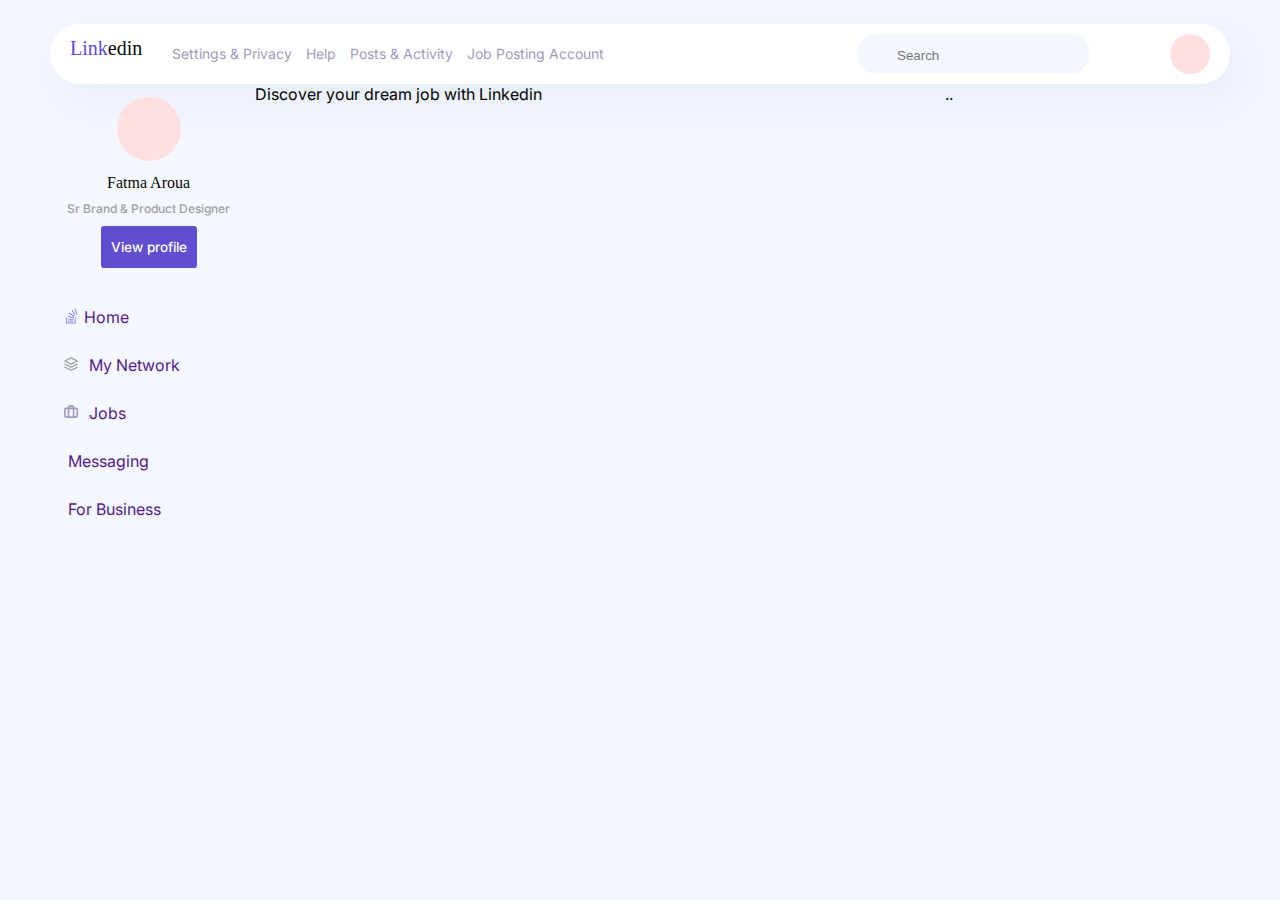
==== landing.html @ 0ec57779 "(left-main): add manu items" ====
<!DOCTYPE html>
<html lang="en">

<head>
    <meta charset="UTF-8">
    <meta http-equiv="X-UA-Compatible" content="IE=edge">
    <meta name="viewport" content="width=device-width, initial-scale=1.0">
    <link rel="stylesheet" href="css/landing.css">
    <link rel="shortcut icon" href="images/logo.svg" type="image/x-icon">
    <title>Home-Linkedin</title>
</head>

<body>

    <div class="container">
        <header>
            <section class='far-left'>
                <p class="logo-word">Link<span>edin</span></p>
                <div class="links">
                    <a href="" class="header-link">Settings & Privacy</a>
                    <a href="" class="header-link">Help</a>
                    <a href="" class="header-link">Posts & Activity</a>
                    <a href="" class="header-link">Job Posting Account</a>
                </div>
            </section>

            <section class='far-right'>
                <div class="search">
                    <input type="text" name="" id="" placeholder="Search">
                </div>

                <div class='icons'>
                    <img src="images/feather-icon.svg" alt="" class="icon">
                    <img src="images/notification.svg" alt="" class="icon">
                    <img src="images/message.svg" alt="" class="icon">
                </div>

                <div class='profile'>
                    <img src="images/fatma 1.svg" alt="">
                </div>
            </section>
        </header>

        <main class="content">
            <div class="left">
                <div class="profile-menu">
                    <div class='profile'><img src="images/fatma 1.svg" alt=""></div>
                    <p class='name'>Fatma Aroua</p>
                    <p class='posiitin'>Sr Brand & Product Designer</p>
                    <a href="" class="view-profile">View profile</a>
                </div>

                <div class="menu">
                    <div class="menu-item focus">
                        <img src="images/home-icon.svg" alt="">
                        <div class='colored-svg'></div>
                        <a href="">Home</a>
                    </div>

                    <div class="menu-item no-focus">
                        <img src="images/network.svg" alt="">
                        <div class='no-focus-svg'></div>
                        <a href="">My Network</a>
                    </div>

                    <div class="menu-item no-focus">
                        <img src="images/jobs.svg" alt="">

                        <div class='no-focus-svg'></div>
                        <a href="">Jobs</a>
                    </div>
                    <div class="menu-item no-focus">
                        <div class='no-focus-svg'></div>
                        <a href="">Messaging</a>
                    </div>
                    <div class="menu-item no-focus">
                        <div class='no-focus-svg'></div>
                        <a href="">For Business</a>
                    </div>
                </div>

            </div>


            <div class="center">Discover your dream job with Linkedin</div>



            <div class="right">..</div>
        </main>
    </div>

</body>

</html>
---- css/landing.css ----
@import url('https://fonts.cdnfonts.com/css/brasika-display-trial');
@import url('https://fonts.googleapis.com/css2?family=Inter:wght@400;500;600;700&display=swap');
* {
    box-sizing: border-box;
}

body {
    margin: 0;
    background: #F4F7FE;
    font-family: Inter;
}

.container {
    padding: 24px 50px;
}

header {
    display: flex;
    justify-content: space-between;
    padding: 10px 20px;
    width: 100%;
    border-radius: 30px;
    background: #FFF;
    box-shadow: 14px 17px 40px 4px rgba(112, 144, 176, 0.08);
}

header section {
    display: flex;
}

header section.far-left {
    gap: 30px;
}

header .logo-word {
    color: #604DCF;
    font-family: 'Brasika Display - Trial';
    font-size: 20px;
    font-style: normal;
    font-weight: 400;
    line-height: normal;
    margin: 3px 0 0 0;
}

header .logo-word span {
    color: #0A0A0A;
}

.links {
    display: flex;
    gap: 14px;
    align-items: center;
}

.links .header-link {
    /* vertical-align: center;
    margin: 1rem 0; */
    color: #9F9BB9;
    /* Body Text/Inter/14/Regular */
    font-family: Inter;
    font-size: 14px;
    font-style: normal;
    font-weight: 400;
    line-height: 20px;
    text-decoration: none;
}

@media (max-width: 940px) {
    .links {
        display: none;
    }
}

@media (max-width: 640px) {
    .container {
        padding: 12px 25px;
        background: #F4F7FE;
    }
    .search {
        display: none;
    }
    /* .icons {
        margin-left: 20px;
    } */
}

header section.far-right {
    gap: 20px;
    align-items: center;
}

header .icons {
    display: flex;
    gap: 20px;
    justify-content: space-around;
}

.search {
    padding: 10px 16px;
    border-radius: 60px;
    background: #F4F7FE;
}

.search input {
    background: url(../images/search-icon.svg) no-repeat left center;
    padding: 0 0 0 1.5rem;
    border: none;
    outline: none;
}

.profile {
    width: 2.5rem;
    height: 2.5rem;
    display: flex;
    flex-direction: row;
    align-items: flex-end;
    justify-content: center;
    background: #FFDFDF;
    border-radius: 50%;
}

.profile img {
    width: 100%;
    border-radius: 50%;
}


/* Main */

main.content {
    display: flex;
    gap: 8.3px;
}

main.content .left {
    padding: 13px;
    flex: 101;
}

.left p:nth-of-type(1) {
    margin-top: 1rem;
    color: #0A0A0A;
    font-family: 'Brasika Display - Trial';
    font-size: 1rem;
    font-style: normal;
    font-weight: 400;
    line-height: 12.452px;
    /* 150% */
}

.left p:nth-of-type(2) {
    color: #9E9E9E;
    font-family: Inter;
    font-size: 12px;
    font-style: normal;
    font-weight: 500;
    line-height: 8.301px;
    /* 133.333% */
}

.left .profile-menu .profile {
    width: 4rem;
    height: 4rem;
    margin: auto;
}

.left .profile-menu p,
.left .profile-menu a {
    display: block;
    text-align: center;
}

.left .profile-menu a {
    width: 55%;
    min-width: 6rem;
    margin: auto;
    padding: 1rem 0.5rem;
    border-radius: 3.113px;
    background: #604DCF;
    color: #FFF;
    text-align: center;
    font-family: Inter;
    font-size: 0.85rem;
    font-style: normal;
    font-weight: 500;
    line-height: 10.376px;
    text-decoration: none;
    /* 142.857% */
}

.left div.menu {
    margin-top: 2rem;
    display: flex;
    flex-direction: column;
    gap: 1rem;
}

.left div.menu .menu-item {
    padding: .5rem 0;
    display: flex;
    gap: 0.3rem;
    color: #0A0A0A;
    font-family: Inter;
    font-size: 1rem;
    font-style: normal;
    font-weight: 400;
    line-height: 12.452px;
    /* 150% */
}

.left div.menu .menu-item a {
    font-size: 1rem;
    text-decoration: none;
    margin-top: .2rem;
}

div.menu .menu-item.no-focus img {
    width: 1rem;
}

div.menu .menu-item.focus img {
    display: none;
}

.focus .colored-svg {
    width: 1rem;
    background-color: #604DCF;
    -webkit-mask: url(../images/home-icon.svg) no-repeat center;
    mask: url(../images/stackoverflow.png) no-repeat center / contain;
    -webkit-mask-size: 1rem;
    mask-size: 1rem;
}

main.content .center {
    flex: 402;
}

main.content .right {
    flex: 168.5;
}
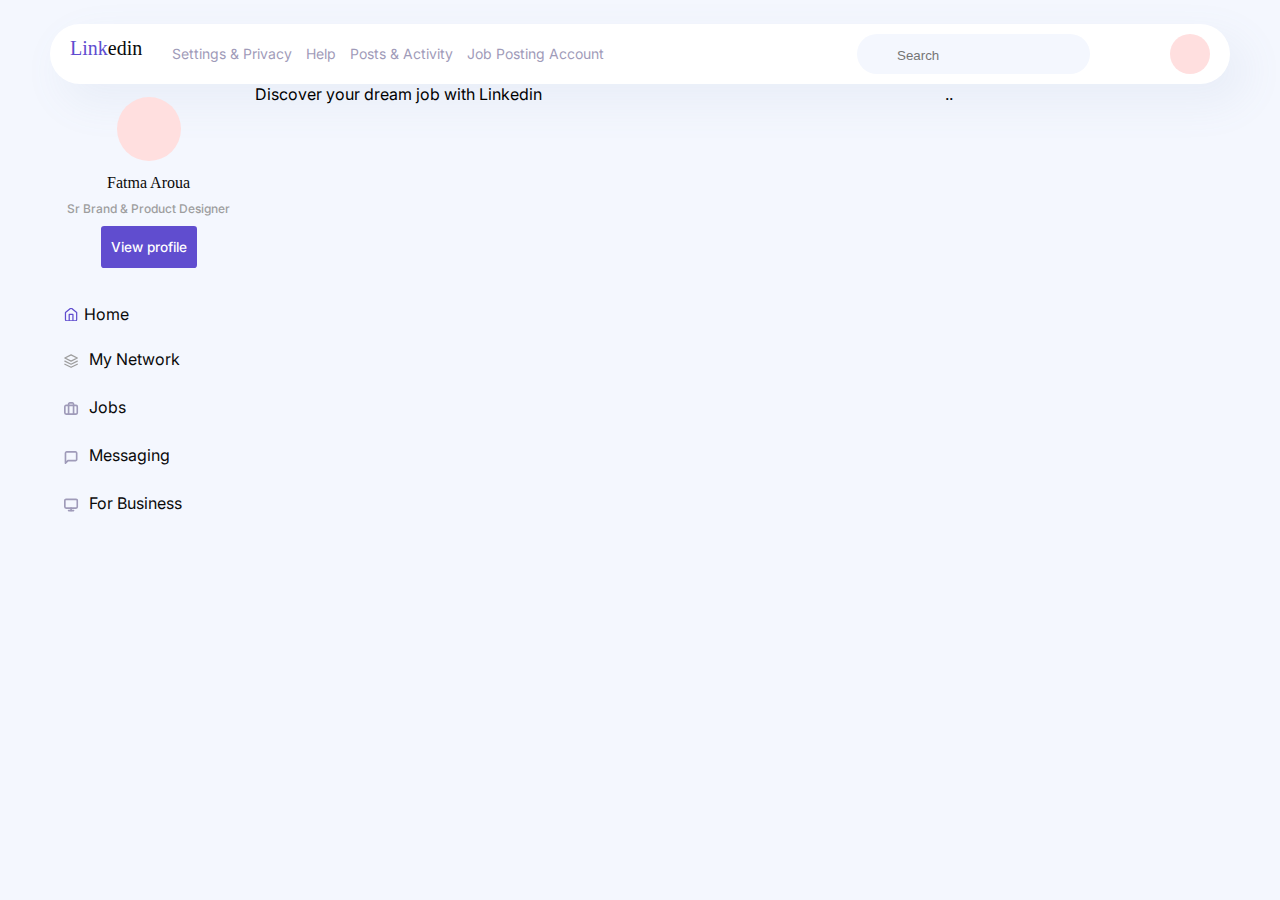
==== commit 23552793: "add more menu items" ====
--- a/landing.html
+++ b/landing.html
@@ -65,15 +65,18 @@
 
                     <div class="menu-item no-focus">
                         <img src="images/jobs.svg" alt="">
-
                         <div class='no-focus-svg'></div>
                         <a href="">Jobs</a>
                     </div>
                     <div class="menu-item no-focus">
+                        <img src="images/messaging.svg" alt="">
+
                         <div class='no-focus-svg'></div>
                         <a href="">Messaging</a>
                     </div>
                     <div class="menu-item no-focus">
+                        <img src="images/business.svg" alt="">
+
                         <div class='no-focus-svg'></div>
                         <a href="">For Business</a>
                     </div>
--- a/css/landing.css
+++ b/css/landing.css
@@ -1,240 +1,244 @@
-@import url('https://fonts.cdnfonts.com/css/brasika-display-trial');
-@import url('https://fonts.googleapis.com/css2?family=Inter:wght@400;500;600;700&display=swap');
-* {
-    box-sizing: border-box;
-}
-
-body {
-    margin: 0;
-    background: #F4F7FE;
-    font-family: Inter;
-}
-
-.container {
-    padding: 24px 50px;
-}
-
-header {
-    display: flex;
-    justify-content: space-between;
-    padding: 10px 20px;
-    width: 100%;
-    border-radius: 30px;
-    background: #FFF;
-    box-shadow: 14px 17px 40px 4px rgba(112, 144, 176, 0.08);
-}
-
-header section {
-    display: flex;
-}
-
-header section.far-left {
-    gap: 30px;
-}
-
-header .logo-word {
-    color: #604DCF;
-    font-family: 'Brasika Display - Trial';
-    font-size: 20px;
-    font-style: normal;
-    font-weight: 400;
-    line-height: normal;
-    margin: 3px 0 0 0;
-}
-
-header .logo-word span {
-    color: #0A0A0A;
-}
-
-.links {
-    display: flex;
-    gap: 14px;
-    align-items: center;
-}
-
-.links .header-link {
-    /* vertical-align: center;
+        @import url('https://fonts.cdnfonts.com/css/brasika-display-trial');
+        @import url('https://fonts.googleapis.com/css2?family=Inter:wght@400;500;600;700&display=swap');
+        * {
+            box-sizing: border-box;
+        }
+        
+        body {
+            margin: 0;
+            background: #F4F7FE;
+            font-family: Inter;
+        }
+        
+        .container {
+            padding: 24px 50px;
+        }
+        
+        header {
+            display: flex;
+            justify-content: space-between;
+            padding: 10px 20px;
+            width: 100%;
+            border-radius: 30px;
+            background: #FFF;
+            box-shadow: 14px 17px 40px 4px rgba(112, 144, 176, 0.08);
+        }
+        
+        header section {
+            display: flex;
+        }
+        
+        header section.far-left {
+            gap: 30px;
+        }
+        
+        header .logo-word {
+            color: #604DCF;
+            font-family: 'Brasika Display - Trial';
+            font-size: 20px;
+            font-style: normal;
+            font-weight: 400;
+            line-height: normal;
+            margin: 3px 0 0 0;
+        }
+        
+        header .logo-word span {
+            color: #0A0A0A;
+        }
+        
+        .links {
+            display: flex;
+            gap: 14px;
+            align-items: center;
+        }
+        
+        .links .header-link {
+            /* vertical-align: center;
     margin: 1rem 0; */
-    color: #9F9BB9;
-    /* Body Text/Inter/14/Regular */
-    font-family: Inter;
-    font-size: 14px;
-    font-style: normal;
-    font-weight: 400;
-    line-height: 20px;
-    text-decoration: none;
-}
-
-@media (max-width: 940px) {
-    .links {
-        display: none;
-    }
-}
-
-@media (max-width: 640px) {
-    .container {
-        padding: 12px 25px;
-        background: #F4F7FE;
-    }
-    .search {
-        display: none;
-    }
-    /* .icons {
+            color: #9F9BB9;
+            /* Body Text/Inter/14/Regular */
+            font-family: Inter;
+            font-size: 14px;
+            font-style: normal;
+            font-weight: 400;
+            line-height: 20px;
+            text-decoration: none;
+        }
+        
+        @media (max-width: 940px) {
+            .links {
+                display: none;
+            }
+        }
+        
+        @media (max-width: 640px) {
+            .container {
+                padding: 12px 25px;
+                background: #F4F7FE;
+            }
+            .search {
+                display: none;
+            }
+            /* .icons {
         margin-left: 20px;
     } */
-}
-
-header section.far-right {
-    gap: 20px;
-    align-items: center;
-}
-
-header .icons {
-    display: flex;
-    gap: 20px;
-    justify-content: space-around;
-}
-
-.search {
-    padding: 10px 16px;
-    border-radius: 60px;
-    background: #F4F7FE;
-}
-
-.search input {
-    background: url(../images/search-icon.svg) no-repeat left center;
-    padding: 0 0 0 1.5rem;
-    border: none;
-    outline: none;
-}
-
-.profile {
-    width: 2.5rem;
-    height: 2.5rem;
-    display: flex;
-    flex-direction: row;
-    align-items: flex-end;
-    justify-content: center;
-    background: #FFDFDF;
-    border-radius: 50%;
-}
-
-.profile img {
-    width: 100%;
-    border-radius: 50%;
-}
-
-
-/* Main */
-
-main.content {
-    display: flex;
-    gap: 8.3px;
-}
-
-main.content .left {
-    padding: 13px;
-    flex: 101;
-}
-
-.left p:nth-of-type(1) {
-    margin-top: 1rem;
-    color: #0A0A0A;
-    font-family: 'Brasika Display - Trial';
-    font-size: 1rem;
-    font-style: normal;
-    font-weight: 400;
-    line-height: 12.452px;
-    /* 150% */
-}
-
-.left p:nth-of-type(2) {
-    color: #9E9E9E;
-    font-family: Inter;
-    font-size: 12px;
-    font-style: normal;
-    font-weight: 500;
-    line-height: 8.301px;
-    /* 133.333% */
-}
-
-.left .profile-menu .profile {
-    width: 4rem;
-    height: 4rem;
-    margin: auto;
-}
-
-.left .profile-menu p,
-.left .profile-menu a {
-    display: block;
-    text-align: center;
-}
-
-.left .profile-menu a {
-    width: 55%;
-    min-width: 6rem;
-    margin: auto;
-    padding: 1rem 0.5rem;
-    border-radius: 3.113px;
-    background: #604DCF;
-    color: #FFF;
-    text-align: center;
-    font-family: Inter;
-    font-size: 0.85rem;
-    font-style: normal;
-    font-weight: 500;
-    line-height: 10.376px;
-    text-decoration: none;
-    /* 142.857% */
-}
-
-.left div.menu {
-    margin-top: 2rem;
-    display: flex;
-    flex-direction: column;
-    gap: 1rem;
-}
-
-.left div.menu .menu-item {
-    padding: .5rem 0;
-    display: flex;
-    gap: 0.3rem;
-    color: #0A0A0A;
-    font-family: Inter;
-    font-size: 1rem;
-    font-style: normal;
-    font-weight: 400;
-    line-height: 12.452px;
-    /* 150% */
-}
-
-.left div.menu .menu-item a {
-    font-size: 1rem;
-    text-decoration: none;
-    margin-top: .2rem;
-}
-
-div.menu .menu-item.no-focus img {
-    width: 1rem;
-}
-
-div.menu .menu-item.focus img {
-    display: none;
-}
-
-.focus .colored-svg {
-    width: 1rem;
-    background-color: #604DCF;
-    -webkit-mask: url(../images/home-icon.svg) no-repeat center;
-    mask: url(../images/stackoverflow.png) no-repeat center / contain;
-    -webkit-mask-size: 1rem;
-    mask-size: 1rem;
-}
-
-main.content .center {
-    flex: 402;
-}
-
-main.content .right {
-    flex: 168.5;
-}+        }
+        
+        header section.far-right {
+            gap: 20px;
+            align-items: center;
+        }
+        
+        header .icons {
+            display: flex;
+            gap: 20px;
+            justify-content: space-around;
+        }
+        
+        .search {
+            padding: 10px 16px;
+            border-radius: 60px;
+            background: #F4F7FE;
+        }
+        
+        .search input {
+            background: url(../images/search-icon.svg) no-repeat left center;
+            padding: 0 0 0 1.5rem;
+            border: none;
+            outline: none;
+        }
+        
+        .profile {
+            width: 2.5rem;
+            height: 2.5rem;
+            display: flex;
+            flex-direction: row;
+            align-items: flex-end;
+            justify-content: center;
+            background: #FFDFDF;
+            border-radius: 50%;
+        }
+        
+        .profile img {
+            width: 100%;
+            border-radius: 50%;
+        }
+        /* Main */
+        
+        main.content {
+            display: flex;
+            gap: 8.3px;
+        }
+        
+        main.content .left {
+            padding: 13px;
+            flex: 101;
+        }
+        
+        .left p:nth-of-type(1) {
+            margin-top: 1rem;
+            color: #0A0A0A;
+            font-family: 'Brasika Display - Trial';
+            font-size: 1rem;
+            font-style: normal;
+            font-weight: 400;
+            line-height: 12.452px;
+            /* 150% */
+        }
+        
+        .left p:nth-of-type(2) {
+            color: #9E9E9E;
+            font-family: Inter;
+            font-size: 12px;
+            font-style: normal;
+            font-weight: 500;
+            line-height: 8.301px;
+            /* 133.333% */
+        }
+        
+        .left .profile-menu .profile {
+            width: 4rem;
+            height: 4rem;
+            margin: auto;
+        }
+        
+        .left .profile-menu p,
+        .left .profile-menu a {
+            display: block;
+            text-align: center;
+        }
+        
+        .left .profile-menu a {
+            width: 55%;
+            min-width: 6rem;
+            margin: auto;
+            padding: 1rem 0.5rem;
+            border-radius: 3.113px;
+            background: #604DCF;
+            color: #FFF;
+            text-align: center;
+            font-family: Inter;
+            font-size: 0.85rem;
+            font-style: normal;
+            font-weight: 500;
+            line-height: 10.376px;
+            text-decoration: none;
+            /* 142.857% */
+        }
+        
+        .left div.menu {
+            margin-top: 2rem;
+            display: flex;
+            flex-direction: column;
+            gap: 1rem;
+        }
+        
+        .left div.menu .menu-item {
+            padding: .5rem 0;
+            display: flex;
+            gap: 0.3rem;
+            color: #0A0A0A;
+            font-family: Inter;
+            font-size: 1rem;
+            font-style: normal;
+            font-weight: 400;
+            line-height: 12.452px;
+            cursor: pointer;
+            /* 150% */
+        }
+        
+        .left div.menu .menu-item a {
+            font-size: 1rem;
+            text-decoration: none;
+            /* margin-top: .2rem; */
+            color: var(--gray-02100, #0A0A0A);
+            font-family: Inter;
+            font-style: normal;
+            font-weight: 400;
+            line-height: 12.452px;
+        }
+        
+        div.menu .menu-item.no-focus img {
+            width: 1rem;
+        }
+        
+        div.menu .menu-item.focus img {
+            display: none;
+        }
+        
+        .focus .colored-svg {
+            width: 1rem;
+            background-color: #604DCF;
+            -webkit-mask: url(../images/home-icon.svg) no-repeat center;
+            mask: url(../images/home-icon.svg) no-repeat center / contain;
+            -webkit-mask-size: 1rem;
+            mask-size: 1rem;
+        }
+        
+        main.content .center {
+            flex: 402;
+        }
+        
+        main.content .right {
+            flex: 168.5;
+        }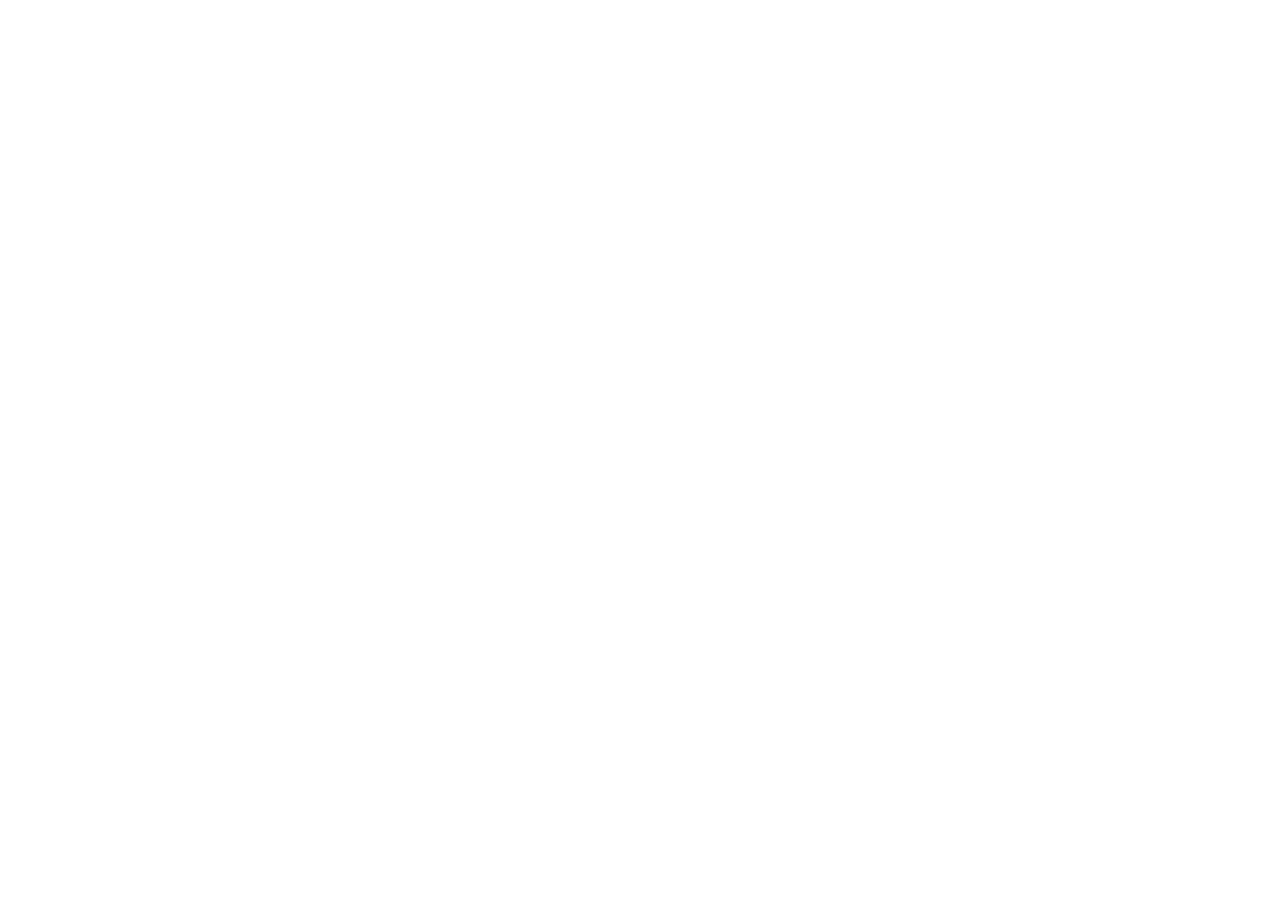
==== commit fd842a2c: "(landing): set up landing page" ====
--- a/landing.html
+++ b/landing.html
@@ -5,94 +5,13 @@
     <meta charset="UTF-8">
     <meta http-equiv="X-UA-Compatible" content="IE=edge">
     <meta name="viewport" content="width=device-width, initial-scale=1.0">
-    <link rel="stylesheet" href="css/landing.css">
+    <link rel="stylesheet" href="landing.css">
     <link rel="shortcut icon" href="images/logo.svg" type="image/x-icon">
     <title>Home-Linkedin</title>
 </head>
 
 <body>
 
-    <div class="container">
-        <header>
-            <section class='far-left'>
-                <p class="logo-word">Link<span>edin</span></p>
-                <div class="links">
-                    <a href="" class="header-link">Settings & Privacy</a>
-                    <a href="" class="header-link">Help</a>
-                    <a href="" class="header-link">Posts & Activity</a>
-                    <a href="" class="header-link">Job Posting Account</a>
-                </div>
-            </section>
-
-            <section class='far-right'>
-                <div class="search">
-                    <input type="text" name="" id="" placeholder="Search">
-                </div>
-
-                <div class='icons'>
-                    <img src="images/feather-icon.svg" alt="" class="icon">
-                    <img src="images/notification.svg" alt="" class="icon">
-                    <img src="images/message.svg" alt="" class="icon">
-                </div>
-
-                <div class='profile'>
-                    <img src="images/fatma 1.svg" alt="">
-                </div>
-            </section>
-        </header>
-
-        <main class="content">
-            <div class="left">
-                <div class="profile-menu">
-                    <div class='profile'><img src="images/fatma 1.svg" alt=""></div>
-                    <p class='name'>Fatma Aroua</p>
-                    <p class='posiitin'>Sr Brand & Product Designer</p>
-                    <a href="" class="view-profile">View profile</a>
-                </div>
-
-                <div class="menu">
-                    <div class="menu-item focus">
-                        <img src="images/home-icon.svg" alt="">
-                        <div class='colored-svg'></div>
-                        <a href="">Home</a>
-                    </div>
-
-                    <div class="menu-item no-focus">
-                        <img src="images/network.svg" alt="">
-                        <div class='no-focus-svg'></div>
-                        <a href="">My Network</a>
-                    </div>
-
-                    <div class="menu-item no-focus">
-                        <img src="images/jobs.svg" alt="">
-                        <div class='no-focus-svg'></div>
-                        <a href="">Jobs</a>
-                    </div>
-                    <div class="menu-item no-focus">
-                        <img src="images/messaging.svg" alt="">
-
-                        <div class='no-focus-svg'></div>
-                        <a href="">Messaging</a>
-                    </div>
-                    <div class="menu-item no-focus">
-                        <img src="images/business.svg" alt="">
-
-                        <div class='no-focus-svg'></div>
-                        <a href="">For Business</a>
-                    </div>
-                </div>
-
-            </div>
-
-
-            <div class="center">Discover your dream job with Linkedin</div>
-
-
-
-            <div class="right">..</div>
-        </main>
-    </div>
-
 </body>
 
 </html>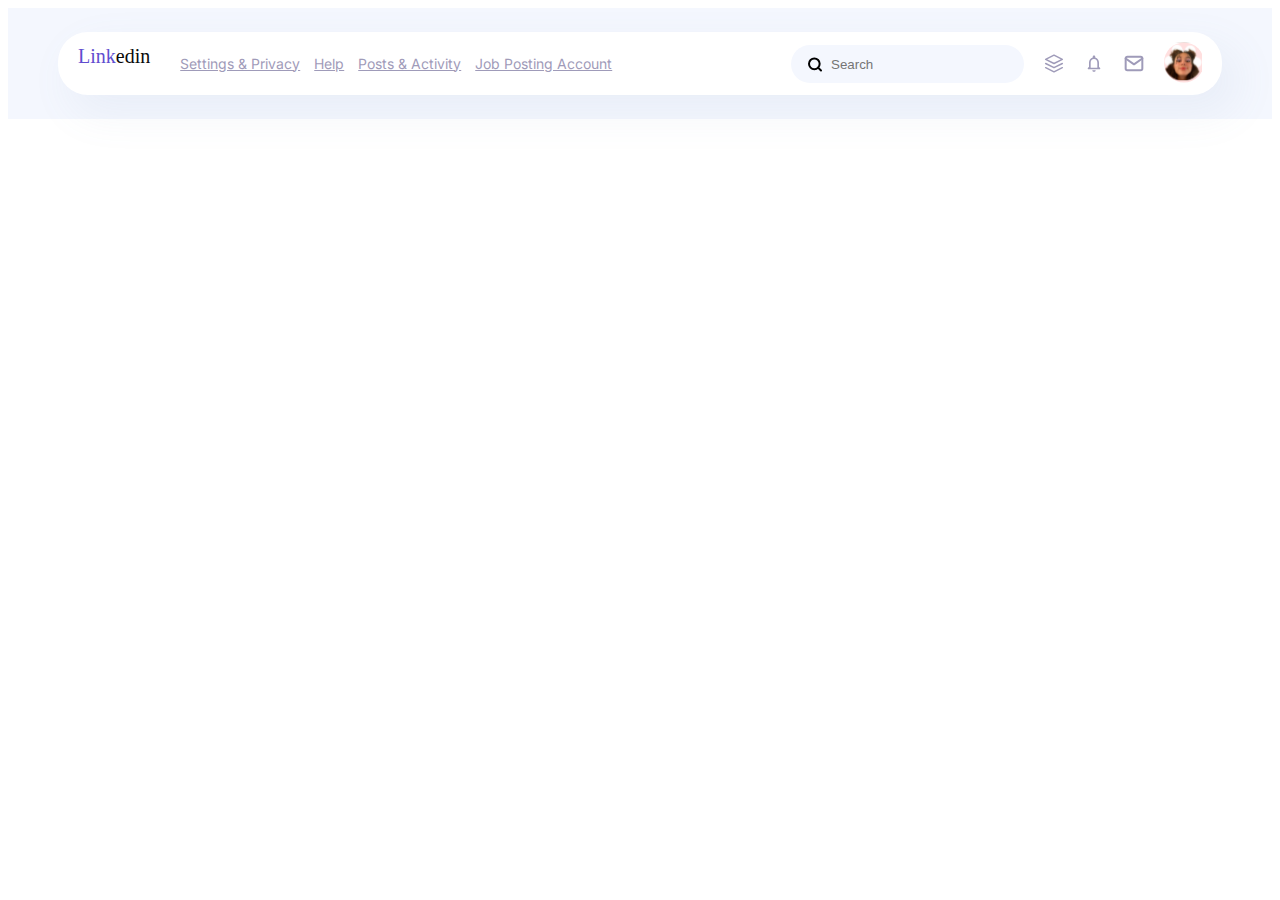
==== commit e2e338ef: "add header" ====
--- a/landing.html
+++ b/landing.html
@@ -5,13 +5,46 @@
     <meta charset="UTF-8">
     <meta http-equiv="X-UA-Compatible" content="IE=edge">
     <meta name="viewport" content="width=device-width, initial-scale=1.0">
-    <link rel="stylesheet" href="landing.css">
+    <link rel="stylesheet" href="css/landing.css">
     <link rel="shortcut icon" href="images/logo.svg" type="image/x-icon">
     <title>Home-Linkedin</title>
 </head>
 
 <body>
 
+    <div class="container">
+        <header>
+            <section class='far-left'>
+                <p class="logo-word">Link<span>edin</span></p>
+                <div class="links">
+                    <a href="" class="header-link">Settings & Privacy</a>
+                    <a href="" class="header-link">Help</a>
+                    <a href="" class="header-link">Posts & Activity</a>
+                    <a href="" class="header-link">Job Posting Account</a>
+                </div>
+            </section>
+
+            <section class='far-right'>
+                <div class="search">
+                    <input type="text" name="" id="" placeholder="Search">
+                </div>
+
+                <div class='icons'>
+                    <img src="images/feather-icon.svg" alt="" class="icon">
+                    <img src="images/notification.svg" alt="" class="icon">
+                    <img src="images/message.svg" alt="" class="icon">
+                </div>
+
+                <div class='profile'><img src="images/fatma 1.svg" alt=""></div>
+            </section>
+        </header>
+        <main class="content">
+            <div class="left"></div>
+            <div class="center"></div>
+            <div class="right"></div>
+        </main>
+    </div>
+
 </body>
 
 </html>--- a/css/landing.css
+++ b/css/landing.css
@@ -0,0 +1,88 @@
+@import url('https://fonts.cdnfonts.com/css/brasika-display-trial');
+@import url('https://fonts.googleapis.com/css2?family=Inter:wght@400;500;600;700&display=swap');
+* {
+    box-sizing: border-box;
+}
+
+.container {
+    padding: 24px 50px;
+    background: #F4F7FE;
+}
+
+header {
+    display: flex;
+    justify-content: space-between;
+    padding: 10px 20px;
+    width: 100%;
+    border-radius: 30px;
+    background: #FFF;
+    box-shadow: 14px 17px 40px 4px rgba(112, 144, 176, 0.08);
+}
+
+header section {
+    display: flex;
+}
+
+header section.far-left {
+    gap: 30px;
+}
+
+header .logo-word {
+    color: #604DCF;
+    font-family: 'Brasika Display - Trial';
+    font-size: 20px;
+    font-style: normal;
+    font-weight: 400;
+    line-height: normal;
+    margin: 3px 0 0 0;
+}
+
+header .logo-word span {
+    color: #0A0A0A;
+}
+
+.links {
+    display: flex;
+    gap: 14px;
+    align-items: center;
+}
+
+.links .header-link {
+    /* vertical-align: center;
+    margin: 1rem 0; */
+    color: #9F9BB9;
+    /* Body Text/Inter/14/Regular */
+    font-family: Inter;
+    font-size: 14px;
+    font-style: normal;
+    font-weight: 400;
+    line-height: 20px;
+}
+
+header section.far-right {
+    gap: 20px;
+    align-items: center;
+}
+
+header .icons {
+    display: flex;
+    gap: 20px;
+    justify-content: space-around;
+}
+
+.search {
+    padding: 10px 16px;
+    border-radius: 60px;
+    background: #F4F7FE;
+}
+
+.search input {
+    background: url(../images/search-icon.svg) no-repeat left center;
+    padding: 0 0 0 1.5rem;
+    border: none;
+    outline: none;
+}
+
+header .profile {
+    background: url(../images/profile-background.svg) no-repeat;
+}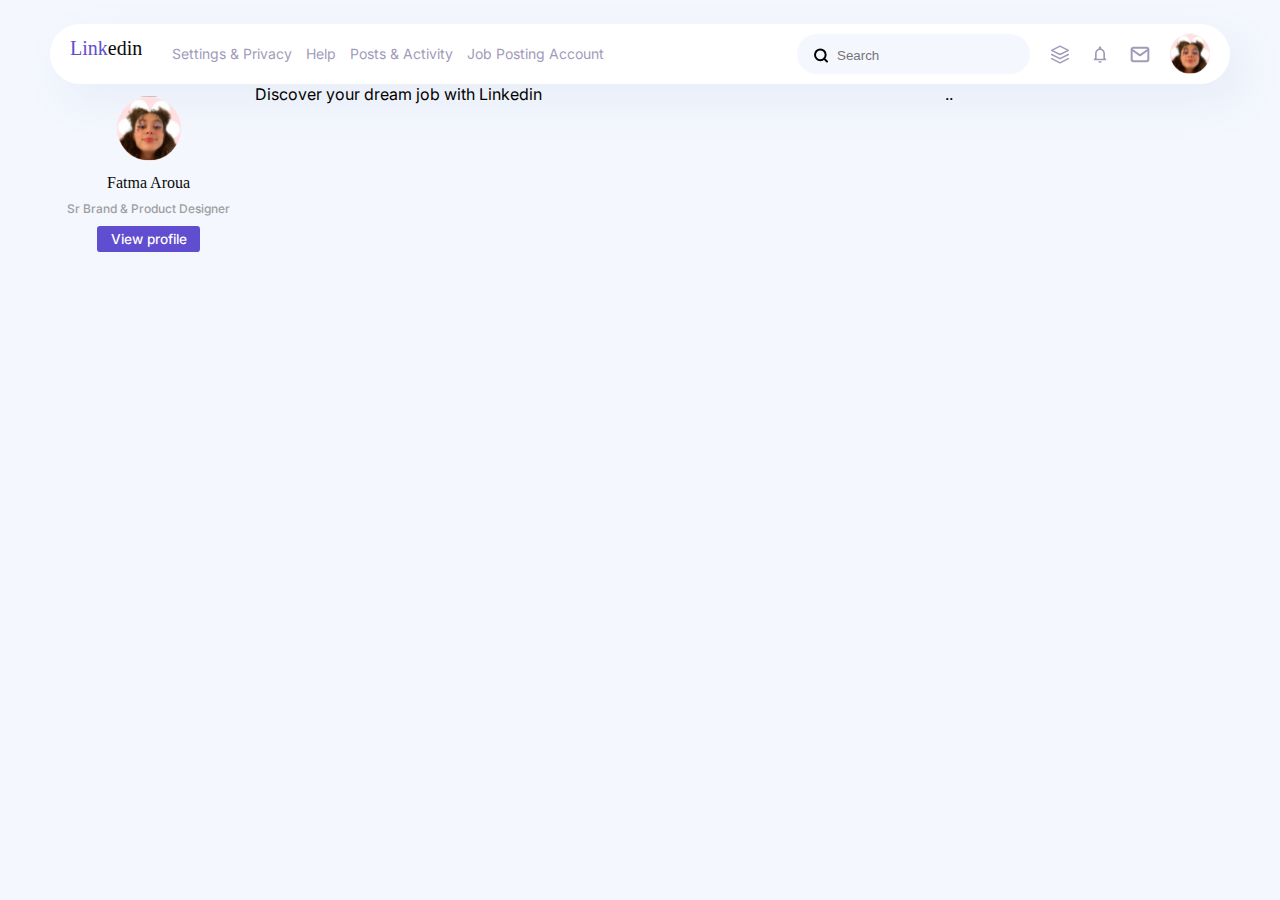
==== commit 72d76bb9: "add left main" ====
--- a/landing.html
+++ b/landing.html
@@ -35,13 +35,24 @@
                     <img src="images/message.svg" alt="" class="icon">
                 </div>
 
-                <div class='profile'><img src="images/fatma 1.svg" alt=""></div>
+                <div class='profile'>
+                    <img src="images/fatma 1.svg" alt="">
+                </div>
             </section>
         </header>
+
         <main class="content">
-            <div class="left"></div>
-            <div class="center"></div>
-            <div class="right"></div>
+            <div class="left">
+                <div>
+                    <div class='profile'><img src="images/fatma 1.svg" alt=""></div>
+                    <p class='name'>Fatma Aroua</p>
+                    <p class='posiitin'>Sr Brand & Product Designer</p>
+
+                    <a href="" class="view-profile">View profile</a>
+                </div>
+            </div>
+            <div class="center">Discover your dream job with Linkedin</div>
+            <div class="right">..</div>
         </main>
     </div>
 
--- a/css/landing.css
+++ b/css/landing.css
@@ -4,9 +4,14 @@
     box-sizing: border-box;
 }
 
+body {
+    margin: 0;
+    background: #F4F7FE;
+    font-family: Inter;
+}
+
 .container {
     padding: 24px 50px;
-    background: #F4F7FE;
 }
 
 header {
@@ -57,6 +62,26 @@
     font-style: normal;
     font-weight: 400;
     line-height: 20px;
+    text-decoration: none;
+}
+
+@media (max-width: 940px) {
+    .links {
+        display: none;
+    }
+}
+
+@media (max-width: 640px) {
+    .container {
+        padding: 12px 25px;
+        background: #F4F7FE;
+    }
+    .search {
+        display: none;
+    }
+    /* .icons {
+        margin-left: 20px;
+    } */
 }
 
 header section.far-right {
@@ -83,6 +108,89 @@
     outline: none;
 }
 
-header .profile {
-    background: url(../images/profile-background.svg) no-repeat;
+.profile {
+    width: 2.5rem;
+    height: 2.5rem;
+    display: flex;
+    flex-direction: row;
+    align-items: flex-end;
+    justify-content: center;
+    background: #FFDFDF;
+    border-radius: 50%;
+}
+
+.profile img {
+    width: 100%;
+    border-radius: 50%;
+}
+
+
+/* Main */
+
+main.content {
+    display: flex;
+    gap: 8.3px;
+}
+
+main.content .left {
+    padding: 13px;
+    flex: 101;
+}
+
+.left p:nth-of-type(1) {
+    margin-top: 1rem;
+    color: #0A0A0A;
+    font-family: 'Brasika Display - Trial';
+    font-size: 1rem;
+    font-style: normal;
+    font-weight: 400;
+    line-height: 12.452px;
+    /* 150% */
+}
+
+.left p:nth-of-type(2) {
+    color: #9E9E9E;
+    font-family: Inter;
+    font-size: 12px;
+    font-style: normal;
+    font-weight: 500;
+    line-height: 8.301px;
+    /* 133.333% */
+}
+
+.left div .profile {
+    width: 4rem;
+    height: 4rem;
+    margin: auto;
+}
+
+.left div p,
+a {
+    display: block;
+    text-align: center;
+}
+
+.left a {
+    max-width: 60%;
+    margin: auto;
+    padding: 0.5rem 0.5rem;
+    border-radius: 3.113px;
+    background: #604DCF;
+    color: #FFF;
+    text-align: center;
+    font-family: Inter;
+    font-size: 0.85rem;
+    font-style: normal;
+    font-weight: 500;
+    line-height: 10.376px;
+    text-decoration: none;
+    /* 142.857% */
+}
+
+main.content .center {
+    flex: 402;
+}
+
+main.content .right {
+    flex: 168.5;
 }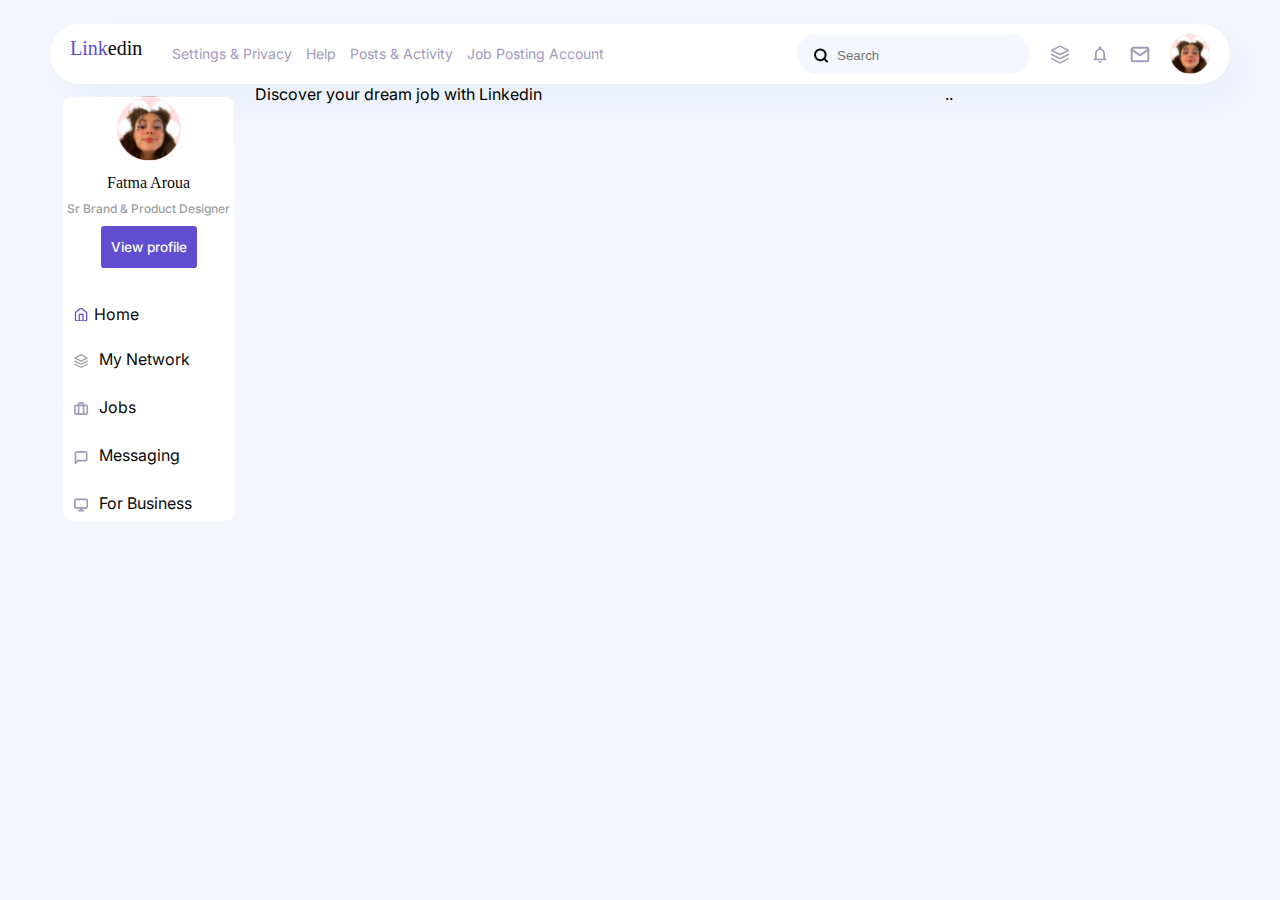
==== commit d4ee066c: "(main-left-upper): add border background & radius" ====
--- a/landing.html
+++ b/landing.html
@@ -43,15 +43,54 @@
 
         <main class="content">
             <div class="left">
-                <div>
-                    <div class='profile'><img src="images/fatma 1.svg" alt=""></div>
-                    <p class='name'>Fatma Aroua</p>
-                    <p class='posiitin'>Sr Brand & Product Designer</p>
+                <section class='upper'>
+                    <div class="profile-menu">
+                        <div class='profile'><img src="images/fatma 1.svg" alt=""></div>
+                        <p class='name'>Fatma Aroua</p>
+                        <p class='posiitin'>Sr Brand & Product Designer</p>
+                        <a href="" class="view-profile">View profile</a>
+                    </div>
 
-                    <a href="" class="view-profile">View profile</a>
-                </div>
+                    <div class="menu">
+                        <div class="menu-item focus">
+                            <img src="images/home-icon.svg" alt="">
+                            <div class='colored-svg'></div>
+                            <a href="">Home</a>
+                        </div>
+
+                        <div class="menu-item no-focus">
+                            <img src="images/network.svg" alt="">
+                            <div class='no-focus-svg'></div>
+                            <a href="">My Network</a>
+                        </div>
+
+                        <div class="menu-item no-focus">
+                            <img src="images/jobs.svg" alt="">
+                            <div class='no-focus-svg'></div>
+                            <a href="">Jobs</a>
+                        </div>
+                        <div class="menu-item no-focus">
+                            <img src="images/messaging.svg" alt="">
+
+                            <div class='no-focus-svg'></div>
+                            <a href="">Messaging</a>
+                        </div>
+                        <div class="menu-item no-focus">
+                            <img src="images/business.svg" alt="">
+
+                            <div class='no-focus-svg'></div>
+                            <a href="">For Business</a>
+                        </div>
+                    </div>
+                </section>
+
             </div>
+
+
             <div class="center">Discover your dream job with Linkedin</div>
+
+
+
             <div class="right">..</div>
         </main>
     </div>
--- a/css/landing.css
+++ b/css/landing.css
@@ -1,196 +1,256 @@
-@import url('https://fonts.cdnfonts.com/css/brasika-display-trial');
-@import url('https://fonts.googleapis.com/css2?family=Inter:wght@400;500;600;700&display=swap');
-* {
-    box-sizing: border-box;
-}
-
-body {
-    margin: 0;
-    background: #F4F7FE;
-    font-family: Inter;
-}
-
-.container {
-    padding: 24px 50px;
-}
-
-header {
-    display: flex;
-    justify-content: space-between;
-    padding: 10px 20px;
-    width: 100%;
-    border-radius: 30px;
-    background: #FFF;
-    box-shadow: 14px 17px 40px 4px rgba(112, 144, 176, 0.08);
-}
-
-header section {
-    display: flex;
-}
-
-header section.far-left {
-    gap: 30px;
-}
-
-header .logo-word {
-    color: #604DCF;
-    font-family: 'Brasika Display - Trial';
-    font-size: 20px;
-    font-style: normal;
-    font-weight: 400;
-    line-height: normal;
-    margin: 3px 0 0 0;
-}
-
-header .logo-word span {
-    color: #0A0A0A;
-}
-
-.links {
-    display: flex;
-    gap: 14px;
-    align-items: center;
-}
-
-.links .header-link {
-    /* vertical-align: center;
+        @import url('https://fonts.cdnfonts.com/css/brasika-display-trial');
+        @import url('https://fonts.googleapis.com/css2?family=Inter:wght@400;500;600;700&display=swap');
+        * {
+            box-sizing: border-box;
+        }
+        
+        body {
+            margin: 0;
+            background: #F4F7FE;
+            font-family: Inter;
+        }
+        
+        .container {
+            padding: 24px 50px;
+        }
+        
+        header {
+            display: flex;
+            justify-content: space-between;
+            padding: 10px 20px;
+            width: 100%;
+            border-radius: 30px;
+            background: #FFF;
+            box-shadow: 14px 17px 40px 4px rgba(112, 144, 176, 0.08);
+        }
+        
+        header section {
+            display: flex;
+        }
+        
+        header section.far-left {
+            gap: 30px;
+        }
+        
+        header .logo-word {
+            color: #604DCF;
+            font-family: 'Brasika Display - Trial';
+            font-size: 20px;
+            font-style: normal;
+            font-weight: 400;
+            line-height: normal;
+            margin: 3px 0 0 0;
+        }
+        
+        header .logo-word span {
+            color: #0A0A0A;
+        }
+        
+        .links {
+            display: flex;
+            gap: 14px;
+            align-items: center;
+        }
+        
+        .links .header-link {
+            /* vertical-align: center;
     margin: 1rem 0; */
-    color: #9F9BB9;
-    /* Body Text/Inter/14/Regular */
-    font-family: Inter;
-    font-size: 14px;
-    font-style: normal;
-    font-weight: 400;
-    line-height: 20px;
-    text-decoration: none;
-}
-
-@media (max-width: 940px) {
-    .links {
-        display: none;
-    }
-}
-
-@media (max-width: 640px) {
-    .container {
-        padding: 12px 25px;
-        background: #F4F7FE;
-    }
-    .search {
-        display: none;
-    }
-    /* .icons {
+            color: #9F9BB9;
+            /* Body Text/Inter/14/Regular */
+            font-family: Inter;
+            font-size: 14px;
+            font-style: normal;
+            font-weight: 400;
+            line-height: 20px;
+            text-decoration: none;
+        }
+        
+        @media (max-width: 940px) {
+            .links {
+                display: none;
+            }
+        }
+        
+        @media (max-width: 640px) {
+            .container {
+                padding: 12px 25px;
+                background: #F4F7FE;
+            }
+            .search {
+                display: none;
+            }
+            /* .icons {
         margin-left: 20px;
     } */
-}
-
-header section.far-right {
-    gap: 20px;
-    align-items: center;
-}
-
-header .icons {
-    display: flex;
-    gap: 20px;
-    justify-content: space-around;
-}
-
-.search {
-    padding: 10px 16px;
-    border-radius: 60px;
-    background: #F4F7FE;
-}
-
-.search input {
-    background: url(../images/search-icon.svg) no-repeat left center;
-    padding: 0 0 0 1.5rem;
-    border: none;
-    outline: none;
-}
-
-.profile {
-    width: 2.5rem;
-    height: 2.5rem;
-    display: flex;
-    flex-direction: row;
-    align-items: flex-end;
-    justify-content: center;
-    background: #FFDFDF;
-    border-radius: 50%;
-}
-
-.profile img {
-    width: 100%;
-    border-radius: 50%;
-}
-
-
-/* Main */
-
-main.content {
-    display: flex;
-    gap: 8.3px;
-}
-
-main.content .left {
-    padding: 13px;
-    flex: 101;
-}
-
-.left p:nth-of-type(1) {
-    margin-top: 1rem;
-    color: #0A0A0A;
-    font-family: 'Brasika Display - Trial';
-    font-size: 1rem;
-    font-style: normal;
-    font-weight: 400;
-    line-height: 12.452px;
-    /* 150% */
-}
-
-.left p:nth-of-type(2) {
-    color: #9E9E9E;
-    font-family: Inter;
-    font-size: 12px;
-    font-style: normal;
-    font-weight: 500;
-    line-height: 8.301px;
-    /* 133.333% */
-}
-
-.left div .profile {
-    width: 4rem;
-    height: 4rem;
-    margin: auto;
-}
-
-.left div p,
-a {
-    display: block;
-    text-align: center;
-}
-
-.left a {
-    max-width: 60%;
-    margin: auto;
-    padding: 0.5rem 0.5rem;
-    border-radius: 3.113px;
-    background: #604DCF;
-    color: #FFF;
-    text-align: center;
-    font-family: Inter;
-    font-size: 0.85rem;
-    font-style: normal;
-    font-weight: 500;
-    line-height: 10.376px;
-    text-decoration: none;
-    /* 142.857% */
-}
-
-main.content .center {
-    flex: 402;
-}
-
-main.content .right {
-    flex: 168.5;
-}+        }
+        
+        header section.far-right {
+            gap: 20px;
+            align-items: center;
+        }
+        
+        header .icons {
+            display: flex;
+            gap: 20px;
+            justify-content: space-around;
+        }
+        
+        .search {
+            padding: 10px 16px;
+            border-radius: 60px;
+            background: #F4F7FE;
+        }
+        
+        .search input {
+            background: url(../images/search-icon.svg) no-repeat left center;
+            padding: 0 0 0 1.5rem;
+            border: none;
+            outline: none;
+        }
+        
+        .profile {
+            width: 2.5rem;
+            height: 2.5rem;
+            display: flex;
+            flex-direction: row;
+            align-items: flex-end;
+            justify-content: center;
+            background: #FFDFDF;
+            border-radius: 50%;
+        }
+        
+        .profile img {
+            width: 100%;
+            border-radius: 50%;
+        }
+        /* Main */
+        
+        main.content {
+            display: flex;
+            gap: 8.3px;
+        }
+        
+        main.content .left {
+            padding: 13px;
+            flex: 101;
+        }
+        
+        .left .upper {
+            /* display: flex; */
+            /* flex-direction: column; */
+            /* justify-content: center; */
+            /* align-items: center; */
+            /* gap: 16.602px; */
+            /* align-self: stretch; */
+            border-radius: 8.301px;
+            background: var(--gray-0210, #FFF);
+        }
+        
+        .left p:nth-of-type(1) {
+            margin-top: 1rem;
+            color: #0A0A0A;
+            font-family: 'Brasika Display - Trial';
+            font-size: 1rem;
+            font-style: normal;
+            font-weight: 400;
+            line-height: 12.452px;
+            /* 150% */
+        }
+        
+        .left p:nth-of-type(2) {
+            color: #9E9E9E;
+            font-family: Inter;
+            font-size: 12px;
+            font-style: normal;
+            font-weight: 500;
+            line-height: 8.301px;
+            /* 133.333% */
+        }
+        
+        .left .profile-menu .profile {
+            width: 4rem;
+            height: 4rem;
+            margin: auto;
+        }
+        
+        .left .profile-menu p,
+        .left .profile-menu a {
+            display: block;
+            text-align: center;
+        }
+        
+        .left .profile-menu a {
+            margin: auto;
+            margin-top: 12px;
+            width: 55%;
+            min-width: 6rem;
+            padding: 1rem 0.5rem;
+            border-radius: 3.113px;
+            background: #604DCF;
+            color: #FFF;
+            text-align: center;
+            font-family: Inter;
+            font-size: 0.85rem;
+            font-style: normal;
+            font-weight: 500;
+            line-height: 10.376px;
+            text-decoration: none;
+            /* 142.857% */
+        }
+        
+        .left div.menu {
+            margin-top: 2rem;
+            padding-left: 10.4px;
+            display: flex;
+            flex-direction: column;
+            gap: 1rem;
+        }
+        
+        .left div.menu .menu-item {
+            padding: .5rem 0;
+            display: flex;
+            gap: 0.3rem;
+            color: #0A0A0A;
+            font-family: Inter;
+            font-size: 1rem;
+            font-style: normal;
+            font-weight: 400;
+            line-height: 12.452px;
+            cursor: pointer;
+            /* 150% */
+        }
+        
+        .left div.menu .menu-item a {
+            font-size: 1rem;
+            text-decoration: none;
+            color: var(--gray-02100, #0A0A0A);
+            font-family: Inter;
+            font-style: normal;
+            font-weight: 400;
+            line-height: 12.452px;
+        }
+        
+        div.menu .menu-item.no-focus img {
+            width: 1rem;
+        }
+        
+        div.menu .menu-item.focus img {
+            display: none;
+        }
+        
+        .focus .colored-svg {
+            width: 1rem;
+            background-color: #604DCF;
+            -webkit-mask: url(../images/home-icon.svg) no-repeat center;
+            mask: url(../images/home-icon.svg) no-repeat center / contain;
+            -webkit-mask-size: 1rem;
+            mask-size: 1rem;
+        }
+        
+        main.content .center {
+            flex: 402;
+        }
+        
+        main.content .right {
+            flex: 168.5;
+        }